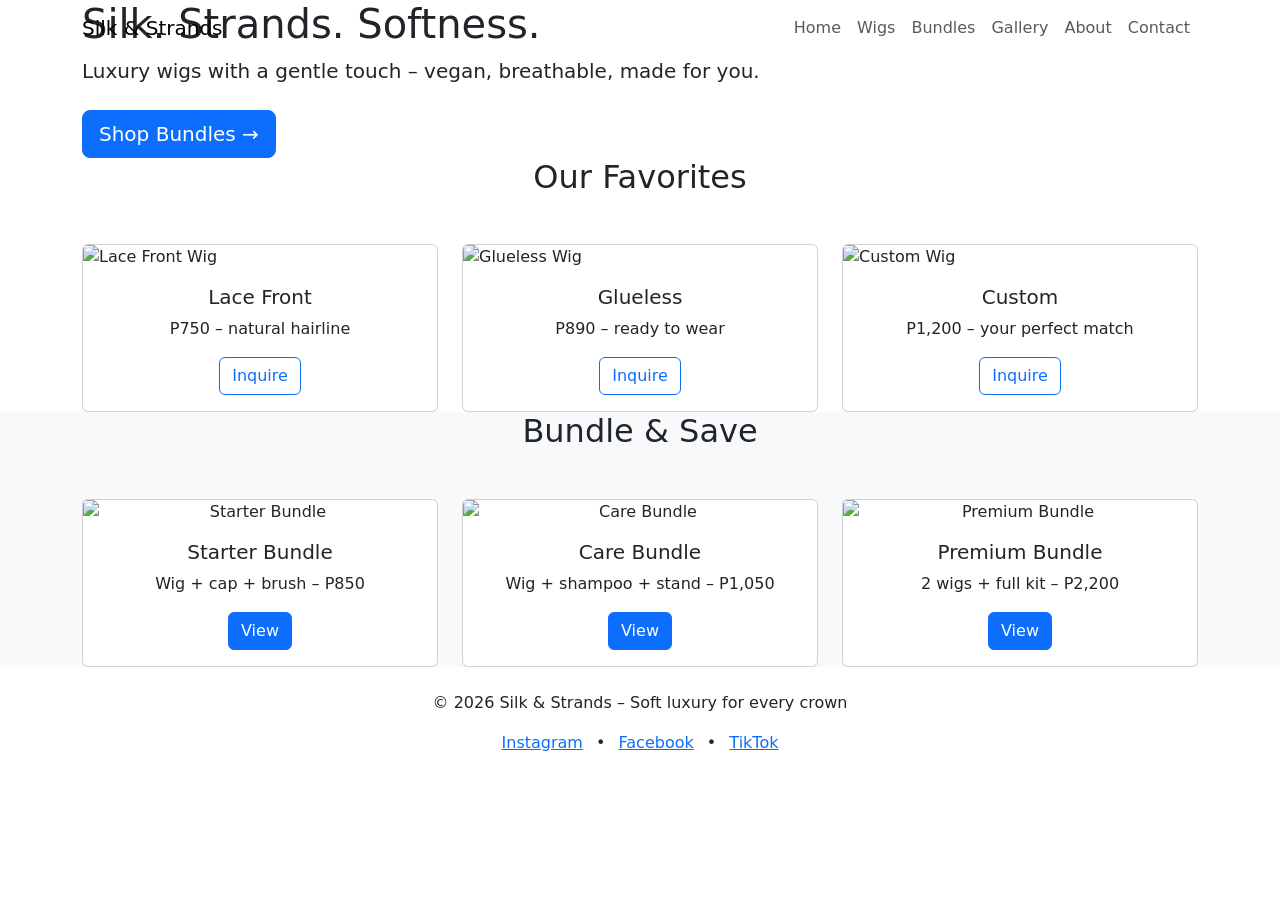
==== about.html @ c7ac5fd4 "Create about.html" ====
<!DOCTYPE html>
<html lang="en">
<head>
    <meta charset="UTF-8">
    <meta name="viewport" content="width=device-width, initial-scale=1.0">
    <title>Silk & Strands – Clean Luxe Wigs</title>
    <!-- Bootstrap 5 (lightweight) -->
    <link href="https://cdn.jsdelivr.net/npm/bootstrap@5.3.0-alpha1/dist/css/bootstrap.min.css" rel="stylesheet">
    <!-- Custom CSS -->
    <link rel="stylesheet" href="style.css">
</head>
<body>
 
    <!-- Navigation -->
    <nav class="navbar navbar-expand-lg fixed-top">
        <div class="container">
            <a class="navbar-brand" href="index.html">Silk & Strands</a>
            <button class="navbar-toggler" type="button" data-bs-toggle="collapse" data-bs-target="#navbarNav">
                <span class="navbar-toggler-icon"></span>
            </button>
            <div class="collapse navbar-collapse" id="navbarNav">
                <ul class="navbar-nav ms-auto">
                    <li class="nav-item"><a class="nav-link" href="index.html">Home</a></li>
                    <li class="nav-item"><a class="nav-link" href="wigs.html">Wigs</a></li>
                    <li class="nav-item"><a class="nav-link" href="bundles.html">Bundles</a></li>
                    <li class="nav-item"><a class="nav-link" href="gallery.html">Gallery</a></li>
                    <li class="nav-item"><a class="nav-link" href="about.html">About</a></li>
                    <li class="nav-item"><a class="nav-link" href="contact.html">Contact</a></li>
                </ul>
            </div>
        </div>
    </nav>
 
    <!-- Hero -->
    <div class="hero">
        <div class="container">
            <h1>Silk. Strands. Softness.</h1>
            <p class="lead">Luxury wigs with a gentle touch – vegan, breathable, made for you.</p>
            <a href="bundles.html" class="btn btn-primary btn-lg mt-2">Shop Bundles →</a>
        </div>
    </div>
 
    <!-- Featured Wigs -->
    <section class="container">
        <h2 class="text-center mb-5">Our Favorites</h2>
        <div class="row g-4">
            <div class="col-md-4">
                <div class="card">
                    <img src="images/wig1.jpg" class="card-img-top" alt="Lace Front Wig">
                    <div class="card-body text-center">
                        <h5 class="card-title">Lace Front</h5>
                        <p class="card-text">P750 – natural hairline</p>
                        <a href="contact.html" class="btn btn-outline-primary">Inquire</a>
                    </div>
                </div>
            </div>
            <div class="col-md-4">
                <div class="card">
                    <img src="images/wig2.jpg" class="card-img-top" alt="Glueless Wig">
                    <div class="card-body text-center">
                        <h5 class="card-title">Glueless</h5>
                        <p class="card-text">P890 – ready to wear</p>
                        <a href="contact.html" class="btn btn-outline-primary">Inquire</a>
                    </div>
                </div>
            </div>
            <div class="col-md-4">
                <div class="card">
                    <img src="images/wig3.jpg" class="card-img-top" alt="Custom Wig">
                    <div class="card-body text-center">
                        <h5 class="card-title">Custom</h5>
                        <p class="card-text">P1,200 – your perfect match</p>
                        <a href="contact.html" class="btn btn-outline-primary">Inquire</a>
                    </div>
                </div>
            </div>
        </div>
    </section>
 
    <!-- Bundles teaser -->
    <div class="bg-light">
        <section class="container">
            <h2 class="text-center mb-5">Bundle & Save</h2>
            <div class="row g-4">
                <div class="col-md-4">
                    <div class="card text-center">
                        <img src="images/bundle1.jpg" class="card-img-top" alt="Starter Bundle">
                        <div class="card-body">
                            <h5 class="card-title">Starter Bundle</h5>
                            <p class="card-text">Wig + cap + brush – P850</p>
                            <a href="bundles.html" class="btn btn-primary">View</a>
                        </div>
                    </div>
                </div>
                <div class="col-md-4">
                    <div class="card text-center">
                        <img src="images/bundle2.jpg" class="card-img-top" alt="Care Bundle">
                        <div class="card-body">
                            <h5 class="card-title">Care Bundle</h5>
                            <p class="card-text">Wig + shampoo + stand – P1,050</p>
                            <a href="bundles.html" class="btn btn-primary">View</a>
                        </div>
                    </div>
                </div>
                <div class="col-md-4">
                    <div class="card text-center">
                        <img src="images/bundle3.jpg" class="card-img-top" alt="Premium Bundle">
                        <div class="card-body">
                            <h5 class="card-title">Premium Bundle</h5>
                            <p class="card-text">2 wigs + full kit – P2,200</p>
                            <a href="bundles.html" class="btn btn-primary">View</a>
                        </div>
                    </div>
                </div>
            </div>
        </section>
    </div>
 
    <!-- Footer -->
    <footer class="text-center py-4">
        <div class="container">
            <p>© 2026 Silk & Strands – Soft luxury for every crown</p>
            <p>
                <a href="#" class="mx-2">Instagram</a> •
                <a href="#" class="mx-2">Facebook</a> •
                <a href="#" class="mx-2">TikTok</a>
            </p>
        </div>
    </footer>
 
    <script src="https://cdn.jsdelivr.net/npm/bootstrap@5.3.0-alpha1/dist/js/bootstrap.bundle.min.js"></script>
    <script src="script.js"></script>
</body>
</html>
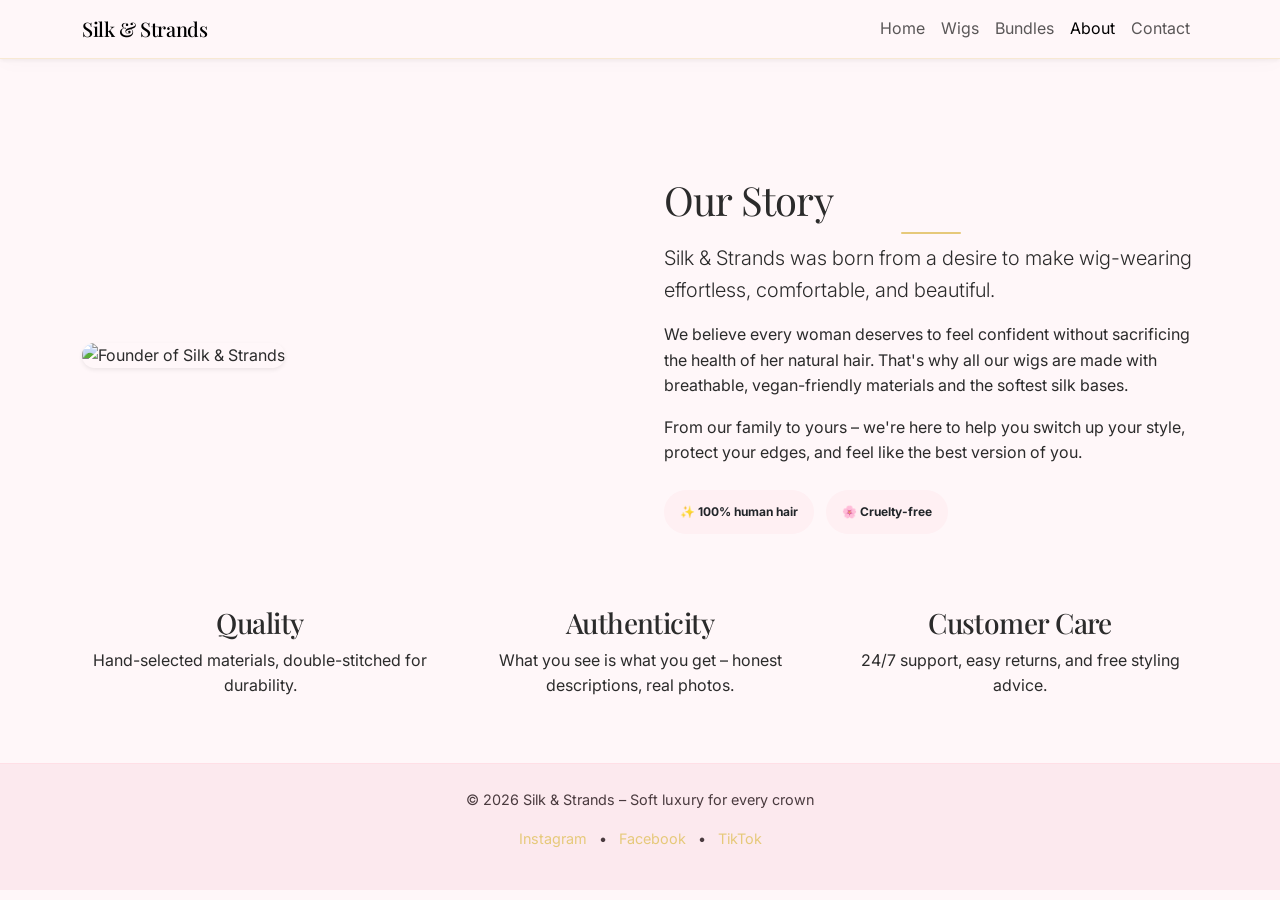
==== commit f6c8384b: "Update about.html" ====
--- a/about.html
+++ b/about.html
@@ -3,15 +3,13 @@
 <head>
     <meta charset="UTF-8">
     <meta name="viewport" content="width=device-width, initial-scale=1.0">
-    <title>Silk & Strands – Clean Luxe Wigs</title>
-    <!-- Bootstrap 5 (lightweight) -->
+    <title>About – Silk & Strands</title>
     <link href="https://cdn.jsdelivr.net/npm/bootstrap@5.3.0-alpha1/dist/css/bootstrap.min.css" rel="stylesheet">
-    <!-- Custom CSS -->
     <link rel="stylesheet" href="style.css">
 </head>
 <body>
  
-    <!-- Navigation -->
+    <!-- Navigation (5 pages: Home, Wigs, Bundles, About, Contact) -->
     <nav class="navbar navbar-expand-lg fixed-top">
         <div class="container">
             <a class="navbar-brand" href="index.html">Silk & Strands</a>
@@ -23,108 +21,52 @@
                     <li class="nav-item"><a class="nav-link" href="index.html">Home</a></li>
                     <li class="nav-item"><a class="nav-link" href="wigs.html">Wigs</a></li>
                     <li class="nav-item"><a class="nav-link" href="bundles.html">Bundles</a></li>
-                    <li class="nav-item"><a class="nav-link" href="gallery.html">Gallery</a></li>
-                    <li class="nav-item"><a class="nav-link" href="about.html">About</a></li>
+                    <li class="nav-item"><a class="nav-link active" href="about.html">About</a></li>
                     <li class="nav-item"><a class="nav-link" href="contact.html">Contact</a></li>
                 </ul>
             </div>
         </div>
     </nav>
  
-    <!-- Hero -->
-    <div class="hero">
-        <div class="container">
-            <h1>Silk. Strands. Softness.</h1>
-            <p class="lead">Luxury wigs with a gentle touch – vegan, breathable, made for you.</p>
-            <a href="bundles.html" class="btn btn-primary btn-lg mt-2">Shop Bundles →</a>
+    <!-- About content (same as before) -->
+    <div class="container my-5 pt-5">
+        <div class="row g-5 align-items-center">
+            <div class="col-md-6">
+                <img src="images/about-placeholder.jpg" alt="Founder of Silk & Strands" class="img-fluid rounded-4 shadow-sm">
+            </div>
+            <div class="col-md-6">
+                <h2 class="display-6">Our Story</h2>
+                <p class="lead">Silk & Strands was born from a desire to make wig-wearing effortless, comfortable, and beautiful.</p>
+                <p>We believe every woman deserves to feel confident without sacrificing the health of her natural hair. That's why all our wigs are made with breathable, vegan-friendly materials and the softest silk bases.</p>
+                <p>From our family to yours – we're here to help you switch up your style, protect your edges, and feel like the best version of you.</p>
+                <div class="mt-4">
+                    <span class="badge bg-light text-dark p-3 me-2 rounded-pill">✨ 100% human hair</span>
+                    <span class="badge bg-light text-dark p-3 rounded-pill">🌸 Cruelty-free</span>
+                </div>
+            </div>
+        </div>
+ 
+        <div class="row text-center mt-5 pt-4">
+            <div class="col-md-4">
+                <h3>Quality</h3>
+                <p>Hand-selected materials, double-stitched for durability.</p>
+            </div>
+            <div class="col-md-4">
+                <h3>Authenticity</h3>
+                <p>What you see is what you get – honest descriptions, real photos.</p>
+            </div>
+            <div class="col-md-4">
+                <h3>Customer Care</h3>
+                <p>24/7 support, easy returns, and free styling advice.</p>
+            </div>
         </div>
     </div>
  
-    <!-- Featured Wigs -->
-    <section class="container">
-        <h2 class="text-center mb-5">Our Favorites</h2>
-        <div class="row g-4">
-            <div class="col-md-4">
-                <div class="card">
-                    <img src="images/wig1.jpg" class="card-img-top" alt="Lace Front Wig">
-                    <div class="card-body text-center">
-                        <h5 class="card-title">Lace Front</h5>
-                        <p class="card-text">P750 – natural hairline</p>
-                        <a href="contact.html" class="btn btn-outline-primary">Inquire</a>
-                    </div>
-                </div>
-            </div>
-            <div class="col-md-4">
-                <div class="card">
-                    <img src="images/wig2.jpg" class="card-img-top" alt="Glueless Wig">
-                    <div class="card-body text-center">
-                        <h5 class="card-title">Glueless</h5>
-                        <p class="card-text">P890 – ready to wear</p>
-                        <a href="contact.html" class="btn btn-outline-primary">Inquire</a>
-                    </div>
-                </div>
-            </div>
-            <div class="col-md-4">
-                <div class="card">
-                    <img src="images/wig3.jpg" class="card-img-top" alt="Custom Wig">
-                    <div class="card-body text-center">
-                        <h5 class="card-title">Custom</h5>
-                        <p class="card-text">P1,200 – your perfect match</p>
-                        <a href="contact.html" class="btn btn-outline-primary">Inquire</a>
-                    </div>
-                </div>
-            </div>
-        </div>
-    </section>
- 
-    <!-- Bundles teaser -->
-    <div class="bg-light">
-        <section class="container">
-            <h2 class="text-center mb-5">Bundle & Save</h2>
-            <div class="row g-4">
-                <div class="col-md-4">
-                    <div class="card text-center">
-                        <img src="images/bundle1.jpg" class="card-img-top" alt="Starter Bundle">
-                        <div class="card-body">
-                            <h5 class="card-title">Starter Bundle</h5>
-                            <p class="card-text">Wig + cap + brush – P850</p>
-                            <a href="bundles.html" class="btn btn-primary">View</a>
-                        </div>
-                    </div>
-                </div>
-                <div class="col-md-4">
-                    <div class="card text-center">
-                        <img src="images/bundle2.jpg" class="card-img-top" alt="Care Bundle">
-                        <div class="card-body">
-                            <h5 class="card-title">Care Bundle</h5>
-                            <p class="card-text">Wig + shampoo + stand – P1,050</p>
-                            <a href="bundles.html" class="btn btn-primary">View</a>
-                        </div>
-                    </div>
-                </div>
-                <div class="col-md-4">
-                    <div class="card text-center">
-                        <img src="images/bundle3.jpg" class="card-img-top" alt="Premium Bundle">
-                        <div class="card-body">
-                            <h5 class="card-title">Premium Bundle</h5>
-                            <p class="card-text">2 wigs + full kit – P2,200</p>
-                            <a href="bundles.html" class="btn btn-primary">View</a>
-                        </div>
-                    </div>
-                </div>
-            </div>
-        </section>
-    </div>
- 
     <!-- Footer -->
-    <footer class="text-center py-4">
+    <footer class="text-center py-4 mt-5">
         <div class="container">
             <p>© 2026 Silk & Strands – Soft luxury for every crown</p>
-            <p>
-                <a href="#" class="mx-2">Instagram</a> •
-                <a href="#" class="mx-2">Facebook</a> •
-                <a href="#" class="mx-2">TikTok</a>
-            </p>
+            <p><a href="#" class="mx-2">Instagram</a> • <a href="#" class="mx-2">Facebook</a> • <a href="#" class="mx-2">TikTok</a></p>
         </div>
     </footer>
  
@@ -132,3 +74,4 @@
     <script src="script.js"></script>
 </body>
 </html>
+ 
--- a/style.css
+++ b/style.css
@@ -0,0 +1,205 @@
+/* Google Fonts Import */
+@import url('https://fonts.googleapis.com/css2?family=Inter:opsz,wght@14..32,300;14..32,400;14..32,600&family=Playfair+Display:wght@400;500;600;700&display=swap');
+ 
+/* CSS Variables – Clean Girl Aesthetic with Champagne Gold */
+:root {
+    --bg-soft: #FFF7F9;
+    --primary: #E8AEB7;
+    --accent: #E6C97A;      /* champagne gold */
+    --text-dark: #2B2B2B;
+    --white: #FFFFFF;
+    --shadow-sm: 0 5px 20px rgba(0,0,0,0.02), 0 2px 4px rgba(0,0,0,0.05);
+}
+ 
+* {
+    margin: 0;
+    padding: 0;
+    box-sizing: border-box;
+}
+ 
+body {
+    font-family: 'Inter', sans-serif;
+    background-color: var(--bg-soft);
+    color: var(--text-dark);
+    line-height: 1.6;
+    padding-top: 80px; /* space for fixed navbar */
+}
+ 
+/* Headings – Playfair Display */
+h1, h2, h3, h4, h5, h6,
+.navbar-brand,
+.hero h1,
+.card-title {
+    font-family: 'Playfair Display', serif;
+    font-weight: 500;
+    letter-spacing: -0.02em;
+}
+ 
+/* Navbar – soft, minimal */
+.navbar {
+    background-color: rgba(255, 247, 249, 0.98) !important;
+    backdrop-filter: blur(4px);
+    box-shadow: var(--shadow-sm);
+    border-bottom: 1px solid rgba(230, 201, 122, 0.3);
+}
+.navbar-dark .navbar-nav .nav-link {
+    color: var(--text-dark);
+    font-weight: 500;
+    transition: color 0.2s ease;
+}
+.navbar-dark .navbar-nav .nav-link:hover {
+    color: var(--accent);
+}
+.brand-logo {
+    font-size: 1.6rem;
+    font-weight: 600;
+    color: var(--accent);
+    letter-spacing: 1px;
+}
+ 
+/* Hero Section – soft & airy */
+.hero {
+    background: linear-gradient(135deg, #FFF2F5 0%, #FFE9EF 100%);
+    min-height: 85vh;
+    display: flex;
+    align-items: center;
+    text-align: center;
+    margin-top: -80px;
+    padding-top: 80px;
+}
+.hero h1 {
+    font-size: 3.2rem;
+    color: var(--accent);
+    margin-bottom: 1rem;
+}
+.hero .lead {
+    font-size: 1.2rem;
+    color: #5c4b51;
+}
+ 
+/* Buttons – Champagne Gold */
+.btn-primary {
+    background-color: var(--accent);
+    border-color: var(--accent);
+    color: #2B2B2B;
+    font-weight: 500;
+    padding: 0.75rem 2rem;
+    border-radius: 40px;
+    transition: all 0.2s;
+}
+.btn-primary:hover {
+    background-color: #d4b55a;
+    border-color: #d4b55a;
+    transform: translateY(-2px);
+    color: #2B2B2B;
+}
+.btn-outline-primary {
+    border-color: var(--accent);
+    color: var(--accent);
+    border-radius: 40px;
+}
+.btn-outline-primary:hover {
+    background-color: var(--accent);
+    border-color: var(--accent);
+    color: #2B2B2B;
+}
+ 
+/* Cards – clean & minimal */
+.card {
+    background: var(--white);
+    border: none;
+    border-radius: 24px;
+    box-shadow: var(--shadow-sm);
+    transition: all 0.25s ease;
+    overflow: hidden;
+}
+.card:hover {
+    transform: translateY(-6px);
+    box-shadow: 0 12px 28px rgba(230, 201, 122, 0.15);
+}
+.card-img-top {
+    border-radius: 24px 24px 0 0;
+    object-fit: cover;
+    height: 260px;
+    width: 100%;
+}
+.card-title {
+    color: var(--text-dark);
+    font-weight: 600;
+}
+.card-text {
+    font-size: 0.95rem;
+    color: #4a3b3f;
+}
+ 
+/* Sections */
+section {
+    padding: 5rem 0;
+}
+.bg-light {
+    background-color: #FFF0F3 !important;
+}
+ 
+/* Footer – elegant & simple */
+footer {
+    background-color: #FCE9EE;
+    color: #4a3b3f;
+    border-top: 1px solid #FFDFE6;
+    font-size: 0.9rem;
+}
+footer a {
+    color: var(--accent);
+    text-decoration: none;
+    transition: color 0.2s;
+}
+footer a:hover {
+    color: #d4b55a;
+}
+ 
+/* Forms – soft & clean */
+.form-control, .form-select {
+    border-radius: 16px;
+    border: 1px solid #FFD9E0;
+    background-color: white;
+    padding: 0.75rem 1rem;
+    font-family: 'Inter', sans-serif;
+}
+.form-control:focus {
+    border-color: var(--accent);
+    box-shadow: 0 0 0 3px rgba(230, 201, 122, 0.2);
+}
+label {
+    font-weight: 500;
+    color: var(--accent);
+    margin-bottom: 0.5rem;
+}
+ 
+/* Optional: Gold underline for headings */
+h2::after {
+    content: '';
+    display: block;
+    width: 60px;
+    height: 2px;
+    background: var(--accent);
+    margin: 0.5rem auto 0;
+    border-radius: 2px;
+}
+ 
+/* Link hover gold accent */
+a:hover {
+    color: var(--accent);
+}
+ 
+/* Responsive */
+@media (max-width: 768px) {
+    .hero h1 {
+        font-size: 2.2rem;
+    }
+    .card-img-top {
+        height: 200px;
+    }
+    section {
+        padding: 3rem 0;
+    }
+}
+ 
